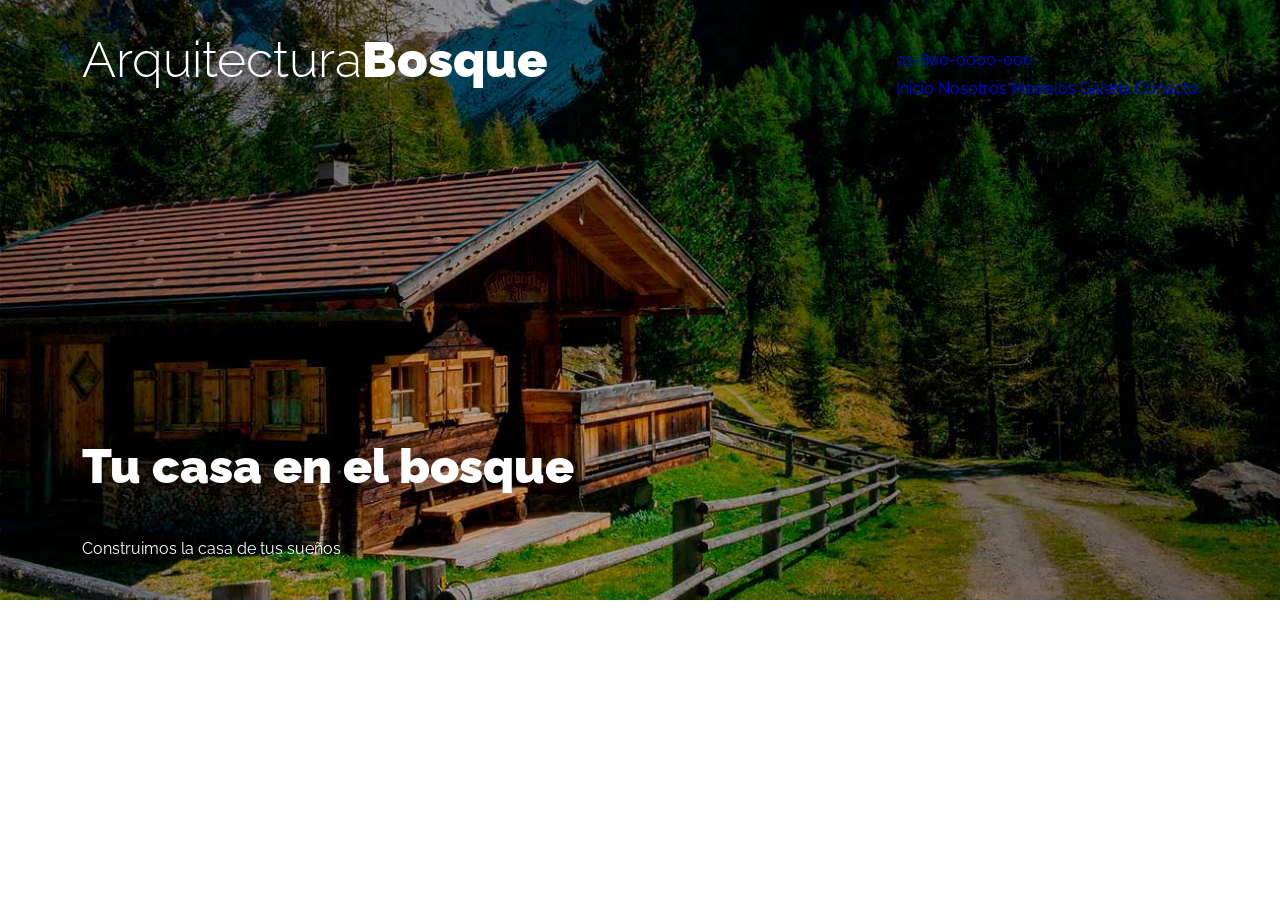
==== index.html @ 59c6bd4e "se quita archivos innecesarios" ====
<!DOCTYPE html>
<html lang="en">

<head>
    <meta charset="UTF-8">
    <meta name="viewport" content="width=device-width, initial-scale=1.0">
    <title>Arquitectura</title>
    <link rel="preconnect" href="https://fonts.googleapis.com">
    <link rel="preconnect" href="https://fonts.gstatic.com" crossorigin>
    <link href="https://fonts.googleapis.com/css2?family=Raleway:ital,wght@0,100..900;1,100..900&display=swap"
    rel="stylesheet">
    <link rel="stylesheet" href="./css/normalize.css">
    <link rel="stylesheet" href="./css/styles.css">
</head>

<body>
    <header class="header">
        <div class="contenedor contenido-header">
            <div class="barra">
                <div class="logo">
                    <h1 class="nombre-sitio">
                        Arquitectura<span>Bosque</span>
                    </h1>
                </div>

                <div class="contacto">
                    <a class="telefono" href="tel:01-800-0000-000">01-800-0000-000</a>
                    <nav class="navegacion">
                        <a class="link" href="#">Inicio</a>
                        <a class="link" href="#">Nosotros</a>
                        <a class="link" href="#">Modelos</a>
                        <a class="link" href="#">Galeria</a>
                        <a class="link" href="#">Conacto</a>
                    </nav>
                </div>
            </div>
            <div class="slogan">
                <h1>Tu casa en el bosque</h1>
                <p>Construimos la casa de tus sueños</p>
            </div>
        </div>
    </header>
</body>

</html>
---- css/styles.css ----
:root {
    --blanco: #FFF;
    --negro: #111111;
    --gris: #343A40;

    --fuentePrincipal: 'Raleway', sans-serif;
}

html {
    font-size: 62.5%;
    box-sizing: border-box;
}
*, *:before, *:after {
    box-sizing: inherit;
}

body {
    font-family: var(--fuentePrincipal);
    font-size: 1.6rem;
    line-height: 1.8;
}
h1, h2, h3 {
    font-weight: 900;
    line-height: 1.2;
    margin: 1rem 0 4rem 0;
}

h1{
    font-size: 4.8rem;
}
h2 {
    font-size: 5.8rem;
}
h3 {
    font-size: 5rem;
}
a {
    text-decoration: none;
}
img {
    max-width: 100%;
    display: block;
}
.contenedor {
    max-width: 120rem;
    margin: 0 auto;
    width: 90%;
}
.btn {
    color: var(--gris);
    background-color: var(--blanco);
    border: 1px solid var(--gris);
    padding: .5rem 2rem;
    transition: background-color .3s;
}
.btn:hover {
    background-color: var(--gris);
    color: var(--blanco);
}

/** UTILIDADES **/
.text-center{
    text-align: center;
}
.mt-5{
    margin-top: 5rem;
}

/* HEADER */
.header{
    min-height: 60rem;
    background-image: url(../img/hero.jpg);
    background-repeat: no-repeat;
    background-size: cover;
    background-position: center;
    padding: 5rem 0;
}
@media (min-width: 768px) {
    .header{
        padding: 2rem;
    }
}

.contenido-header{
    display: flex;
    flex-direction: column;
    height: calc(60rem - 4rem);
    justify-content: space-between;
    color: var(--blanco);
}
.nombre-sitio{
    font-weight: 300;
    text-align: center;
    font-size: 3rem;
}
@media (min-width: 768px) {
    .nombre-sitio{
        font-size: 5rem;
    }
}
.nombre-sitio span{
    font-weight: 900;
}
@media (min-width: 768px) {
    .barra{
        display: flex;
        justify-content: space-between;
        align-items: center;
    }
}
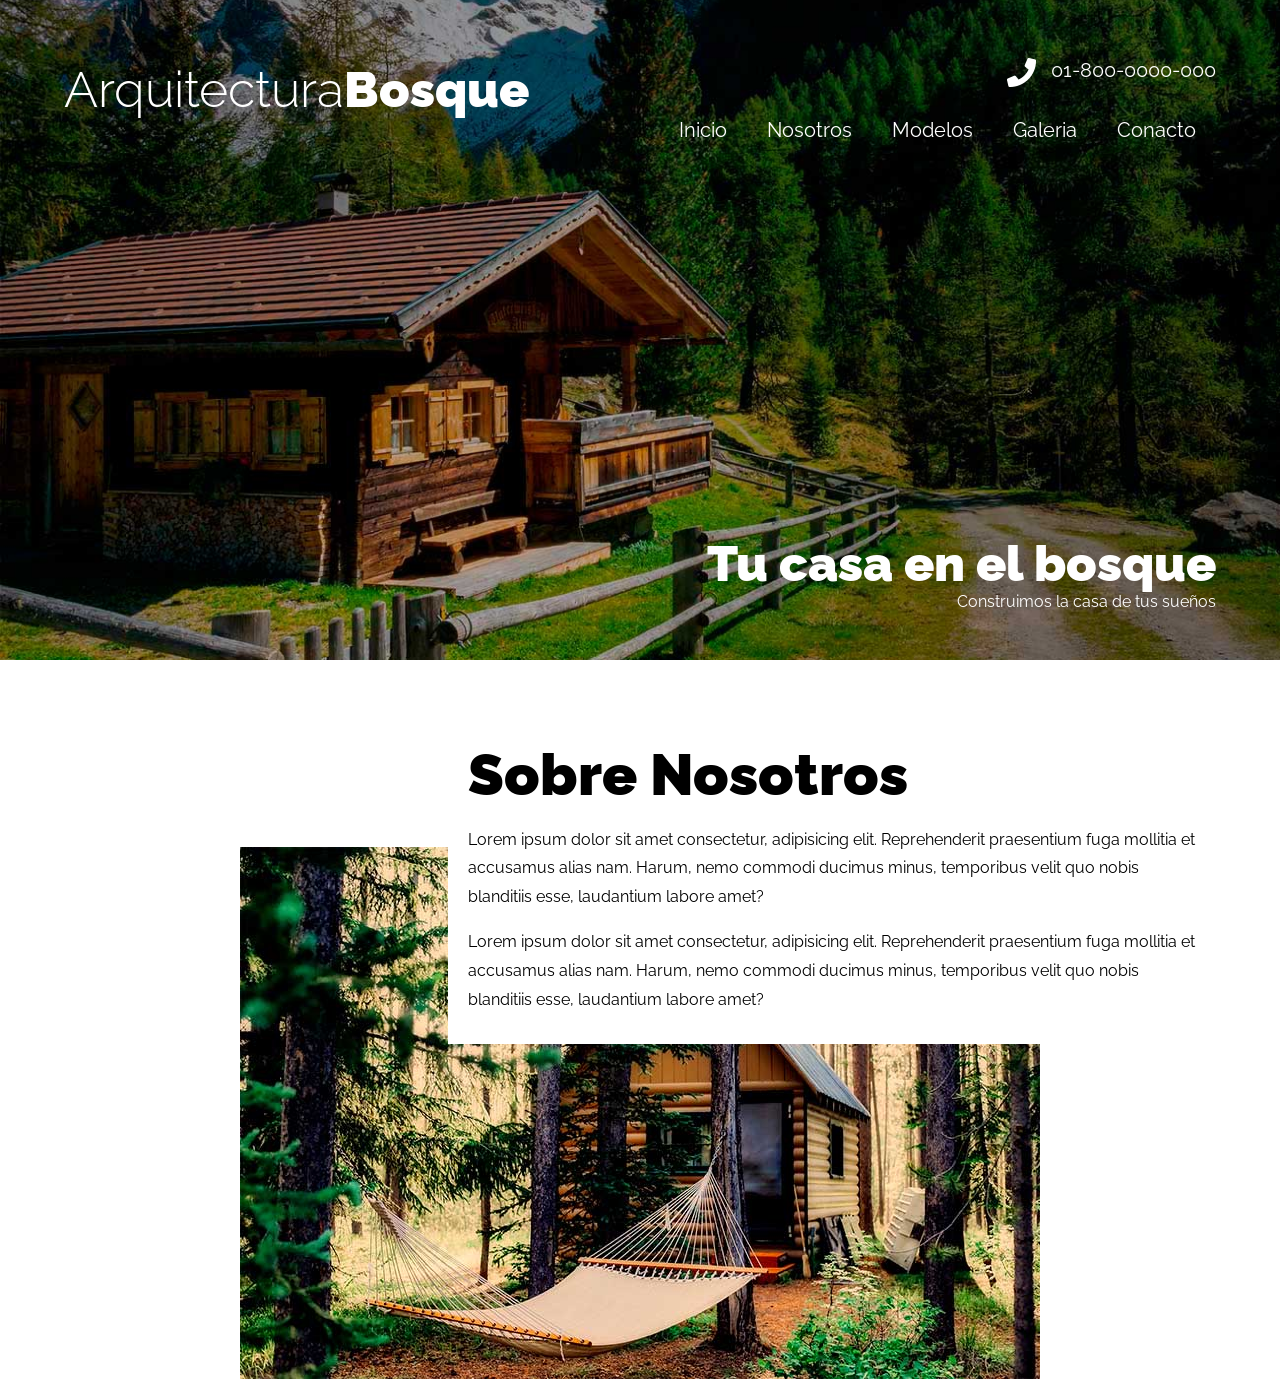
==== commit 1d71d41a: "sobre nosotros" ====
--- a/index.html
+++ b/index.html
@@ -8,7 +8,7 @@
     <link rel="preconnect" href="https://fonts.googleapis.com">
     <link rel="preconnect" href="https://fonts.gstatic.com" crossorigin>
     <link href="https://fonts.googleapis.com/css2?family=Raleway:ital,wght@0,100..900;1,100..900&display=swap"
-    rel="stylesheet">
+        rel="stylesheet">
     <link rel="stylesheet" href="./css/normalize.css">
     <link rel="stylesheet" href="./css/styles.css">
 </head>
@@ -40,6 +40,23 @@
             </div>
         </div>
     </header>
+
+    <section class="contenedor mt-5 nosotros">
+        <div class="contenido-nosotros">
+            <h2>Sobre Nosotros</h2>
+
+            <p>
+                Lorem ipsum dolor sit amet consectetur, adipisicing elit.
+                Reprehenderit praesentium fuga mollitia et accusamus alias nam. Harum, nemo commodi ducimus minus,
+                temporibus velit quo nobis blanditiis esse, laudantium labore amet?
+            </p>
+            <p>
+                Lorem ipsum dolor sit amet consectetur, adipisicing elit.
+                Reprehenderit praesentium fuga mollitia et accusamus alias nam. Harum, nemo commodi ducimus minus,
+                temporibus velit quo nobis blanditiis esse, laudantium labore amet?
+            </p>
+        </div>
+    </section>
 </body>
 
 </html>
--- a/css/styles.css
+++ b/css/styles.css
@@ -1,110 +1,212 @@
 :root {
-    --blanco: #FFF;
-    --negro: #111111;
-    --gris: #343A40;
-
-    --fuentePrincipal: 'Raleway', sans-serif;
+  --blanco: #fff;
+  --negro: #111111;
+  --gris: #343a40;
+
+  --fuentePrincipal: "Raleway", sans-serif;
 }
 
 html {
-    font-size: 62.5%;
-    box-sizing: border-box;
-}
-*, *:before, *:after {
-    box-sizing: inherit;
+  font-size: 62.5%;
+  box-sizing: border-box;
+}
+*,
+*:before,
+*:after {
+  box-sizing: inherit;
 }
 
 body {
-    font-family: var(--fuentePrincipal);
-    font-size: 1.6rem;
-    line-height: 1.8;
-}
-h1, h2, h3 {
-    font-weight: 900;
-    line-height: 1.2;
-    margin: 1rem 0 4rem 0;
-}
-
-h1{
-    font-size: 4.8rem;
+  font-family: var(--fuentePrincipal);
+  font-size: 1.6rem;
+  line-height: 1.8;
+}
+h1,
+h2,
+h3 {
+  font-weight: 900;
+  line-height: 1.2;
+  margin: 1rem 0 4rem 0;
+}
+
+h1 {
+  font-size: 4.8rem;
 }
 h2 {
-    font-size: 5.8rem;
+  font-size: 5.8rem;
 }
 h3 {
+  font-size: 5rem;
+}
+a {
+  text-decoration: none;
+}
+img {
+  max-width: 100%;
+  display: block;
+}
+.contenedor {
+  max-width: 120rem;
+  margin: 0 auto;
+  width: 90%;
+}
+.btn {
+  color: var(--gris);
+  background-color: var(--blanco);
+  border: 1px solid var(--gris);
+  padding: 0.5rem 2rem;
+  transition: background-color 0.3s;
+}
+.btn:hover {
+  background-color: var(--gris);
+  color: var(--blanco);
+}
+
+/** UTILIDADES **/
+.text-center {
+  text-align: center;
+}
+.mt-5 {
+  margin-top: 5rem;
+}
+
+/* HEADER */
+.header {
+  min-height: 60rem;
+  background-image: url(../img/hero.jpg);
+  background-repeat: no-repeat;
+  background-size: cover;
+  background-position: center;
+  padding: 5rem 0;
+}
+
+.contenido-header {
+  display: flex;
+  flex-direction: column;
+  height: calc(60rem - 4rem);
+  justify-content: space-between;
+  color: var(--blanco);
+}
+.nombre-sitio {
+  font-weight: 300;
+  text-align: center;
+  font-size: 3rem;
+}
+@media (min-width: 768px) {
+  .nombre-sitio {
     font-size: 5rem;
-}
-a {
-    text-decoration: none;
-}
-img {
-    max-width: 100%;
-    display: block;
-}
-.contenedor {
-    max-width: 120rem;
-    margin: 0 auto;
-    width: 90%;
-}
-.btn {
-    color: var(--gris);
-    background-color: var(--blanco);
-    border: 1px solid var(--gris);
-    padding: .5rem 2rem;
-    transition: background-color .3s;
-}
-.btn:hover {
-    background-color: var(--gris);
-    color: var(--blanco);
-}
-
-/** UTILIDADES **/
-.text-center{
-    text-align: center;
-}
-.mt-5{
-    margin-top: 5rem;
-}
-
-/* HEADER */
-.header{
-    min-height: 60rem;
-    background-image: url(../img/hero.jpg);
-    background-repeat: no-repeat;
-    background-size: cover;
-    background-position: center;
-    padding: 5rem 0;
-}
-@media (min-width: 768px) {
-    .header{
-        padding: 2rem;
-    }
-}
-
-.contenido-header{
+  }
+}
+.nombre-sitio span {
+  font-weight: 900;
+}
+@media (min-width: 768px) {
+  .barra {
     display: flex;
-    flex-direction: column;
-    height: calc(60rem - 4rem);
     justify-content: space-between;
-    color: var(--blanco);
-}
-.nombre-sitio{
-    font-weight: 300;
-    text-align: center;
-    font-size: 3rem;
-}
-@media (min-width: 768px) {
-    .nombre-sitio{
-        font-size: 5rem;
-    }
-}
-.nombre-sitio span{
-    font-weight: 900;
-}
-@media (min-width: 768px) {
-    .barra{
-        display: flex;
-        justify-content: space-between;
-        align-items: center;
-    }
-}
+    align-items: center;
+  }
+}
+
+.contacto {
+  display: flex;
+  flex-direction: column;
+  align-items: center;
+}
+@media (min-width: 768px) {
+  .contacto {
+    align-items: flex-end;
+  }
+}
+.telefono {
+  display: flex;
+}
+.telefono::before {
+  content: "";
+  display: block;
+  width: 4rem;
+  height: 4rem;
+  background-image: url(../img/telefono.png);
+  background-repeat: no-repeat;
+  background-position: center center;
+  margin-right: 1rem;
+}
+.header a {
+  color: var(--blanco);
+  font-size: 2rem;
+}
+.navegacion {
+  display: flex;
+  flex-direction: column;
+  align-items: center;
+  width: 100%;
+  margin-top: 1rem;
+}
+@media (min-width: 768px) {
+  .navegacion {
+    flex-direction: row;
+  }
+}
+.navegacion a {
+  padding-top: 0.5rem;
+  transition: background-color 300ms;
+  width: 100%;
+  text-align: center;
+}
+@media (min-width: 768px) {
+  .navegacion a {
+    padding: 1rem 2rem;
+  }
+}
+.navegacion a:hover {
+  background-color: rgb(255 255 255 / 0.5);
+  color: var(--negro);
+}
+.slogan {
+  text-align: center;
+}
+@media (min-width: 768px) {
+  .slogan {
+    text-align: right;
+  }
+}
+.slogan h1 {
+  font-size: 3rem;
+  margin: 0;
+}
+@media (min-width: 768px) {
+  .slogan h1 {
+    font-size: 5rem;
+  }
+}
+.slogan p {
+    margin: 0;
+    line-height: 1;
+}
+
+/* NOSOTROS */
+.nosotros{
+  display: grid;
+  grid-template-rows: repeat(2, 1fr);
+  background-image: url(../img/nosotros.jpg);
+  background-repeat: no-repeat;
+  background-position: bottom center;
+}
+@media (min-width: 992px) {
+  .nosotros{
+    grid-template-columns: repeat(3, 1fr);
+  }
+}
+.contenido-nosotros{
+  background-color: var(--blanco);
+  padding: 2rem;
+}
+@media (min-width: 992px) {
+  .contenido-nosotros{
+    grid-column: 2 / 4 ;
+  }
+}
+.contenido-nosotros h2,
+.contenido-nosotros p{
+  margin-bottom: 1rem;
+}
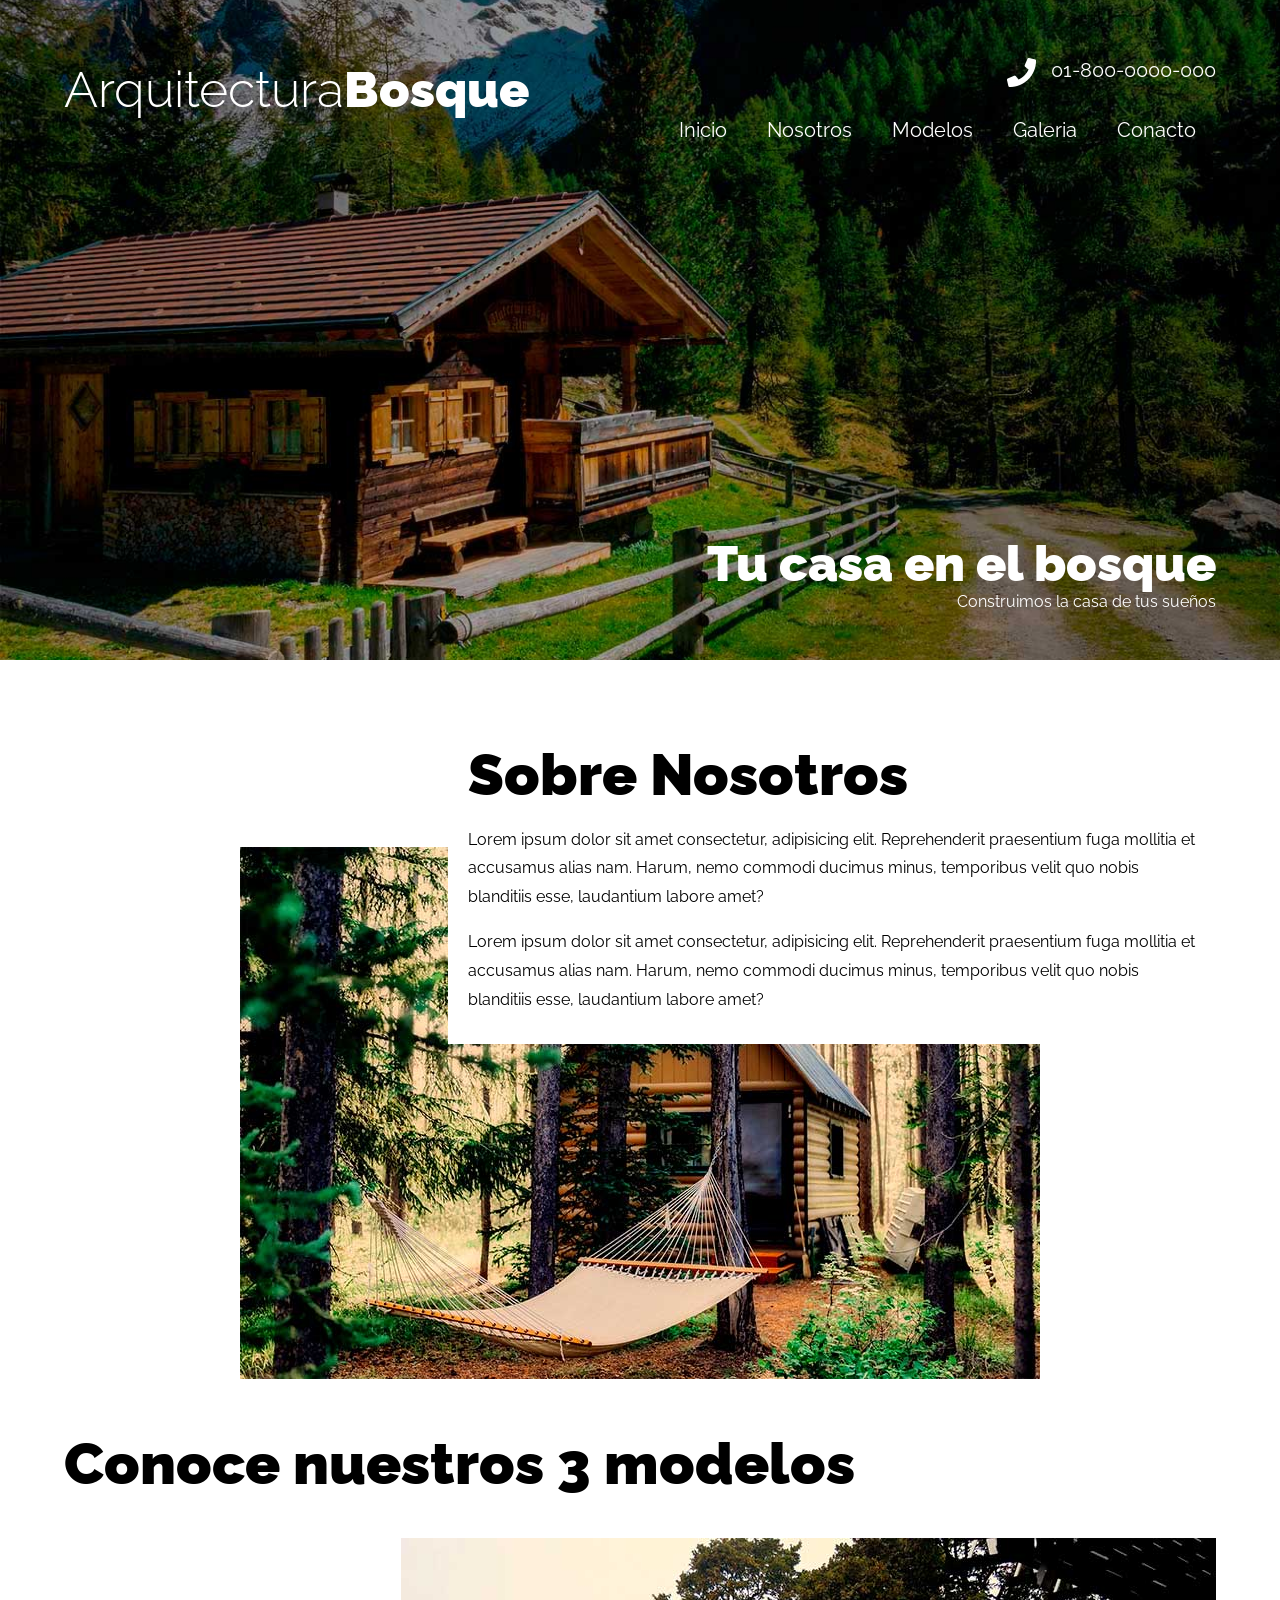
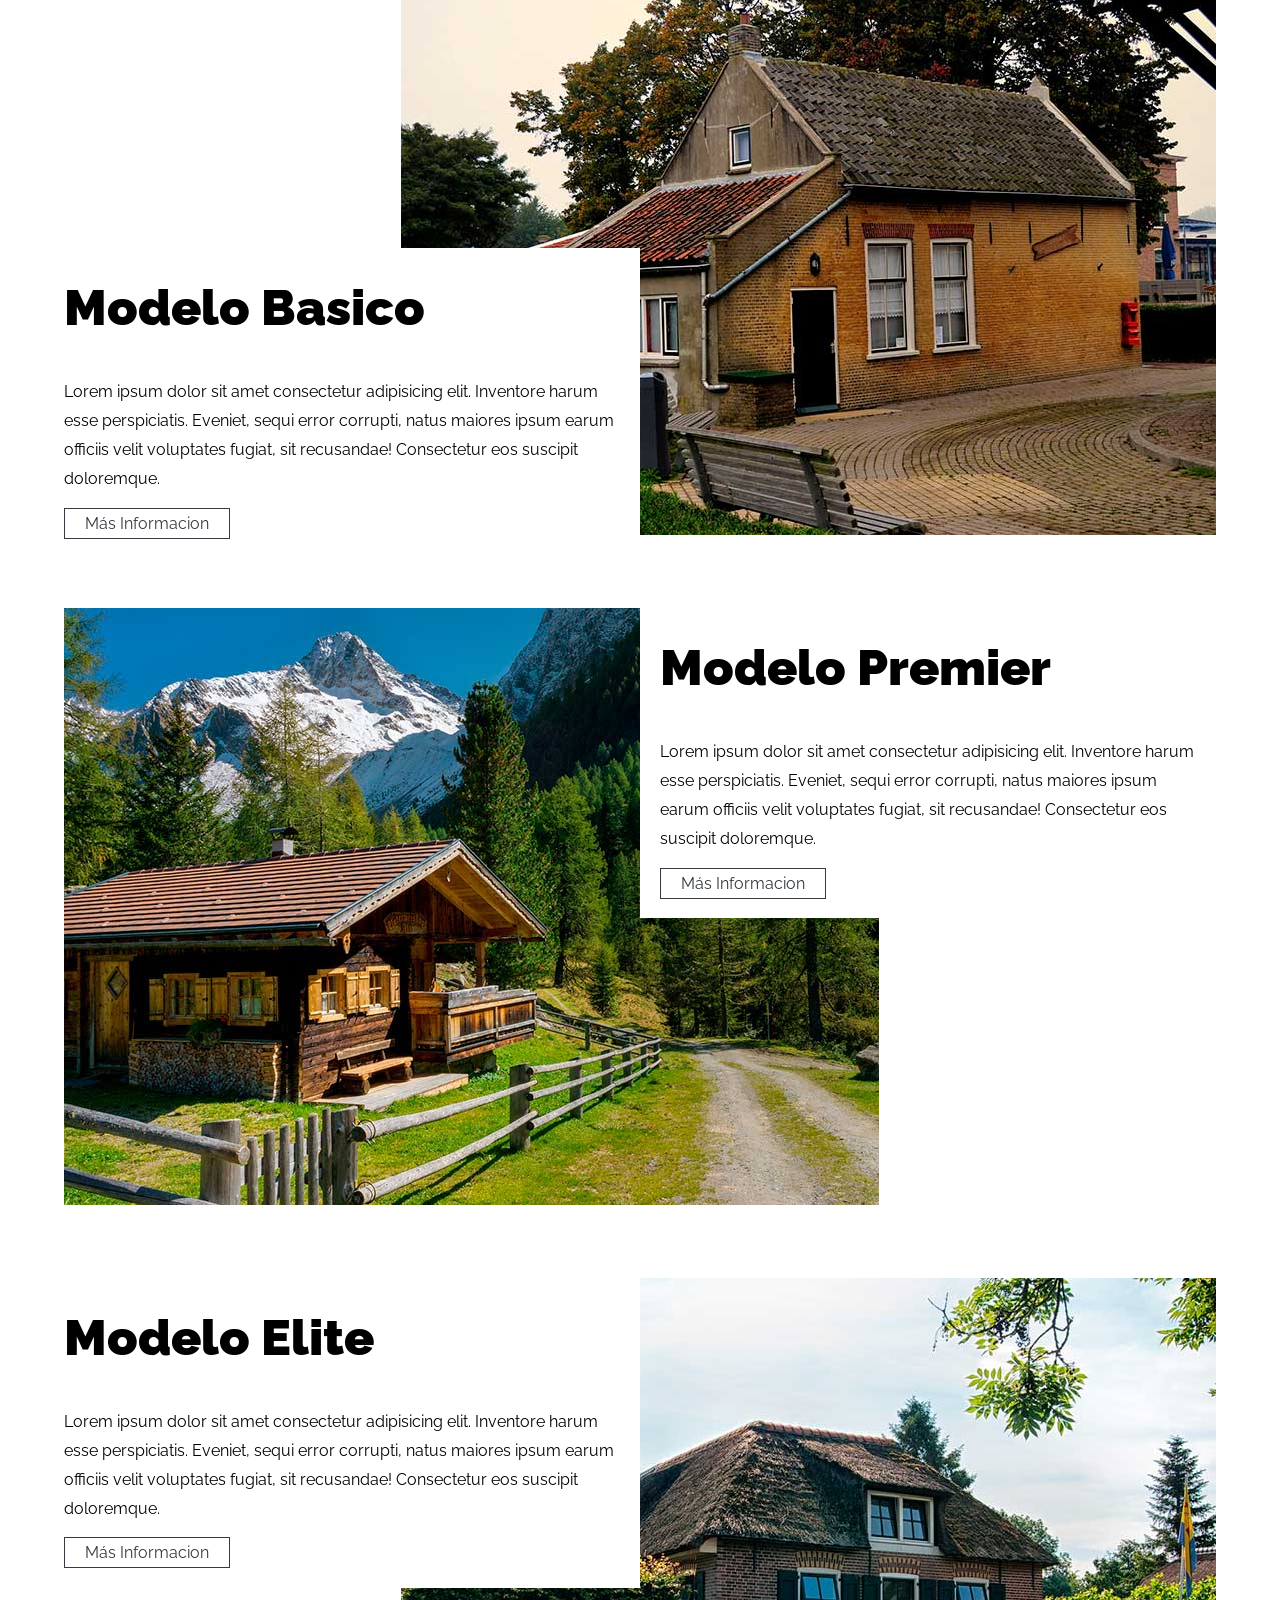
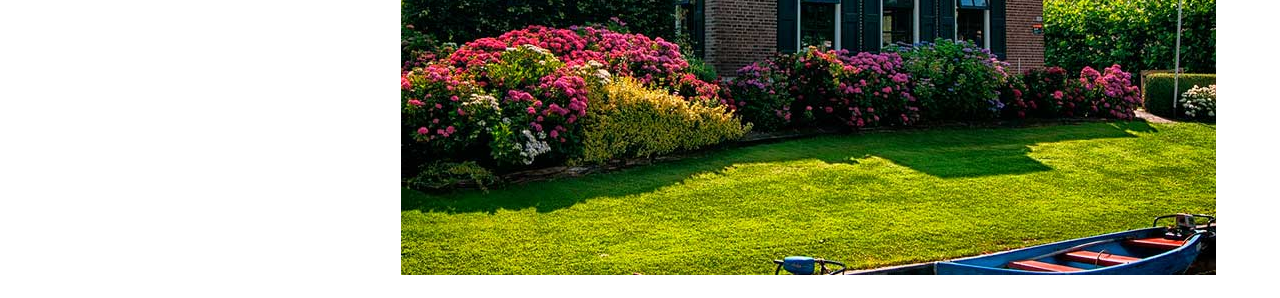
==== commit c1486e49: "se termina seccion de modelos" ====
--- a/index.html
+++ b/index.html
@@ -57,6 +57,36 @@
             </p>
         </div>
     </section>
+
+    <main class="contenedor mt-5">
+        <h2>Conoce nuestros 3 modelos</h2>
+
+        <div class="modelo basico">
+            <div class="contenido-modelo">
+                <h3>Modelo Basico</h3>
+                <p>Lorem ipsum dolor sit amet consectetur adipisicing elit. Inventore harum esse perspiciatis. Eveniet, sequi error corrupti, natus maiores ipsum earum officiis velit voluptates fugiat, sit recusandae! Consectetur eos suscipit doloremque.</p>
+                <a href="#" class="btn">Más Informacion</a>
+            </div>
+        </div>  <!-- .modelo -->
+
+        <div class="modelo premier">
+            <div class="contenido-modelo">
+                <h3>Modelo Premier</h3>
+                <p>Lorem ipsum dolor sit amet consectetur adipisicing elit. Inventore harum esse perspiciatis. Eveniet, sequi error corrupti, natus maiores ipsum earum officiis velit voluptates fugiat, sit recusandae! Consectetur eos suscipit doloremque.</p>
+                <a href="#" class="btn">Más Informacion</a>
+            </div>
+        </div>  <!-- .modelo -->
+
+        <div class="modelo elite">
+            <div class="contenido-modelo">
+                <h3>Modelo Elite</h3>
+                <p>Lorem ipsum dolor sit amet consectetur adipisicing elit. Inventore harum esse perspiciatis. Eveniet, sequi error corrupti, natus maiores ipsum earum officiis velit voluptates fugiat, sit recusandae! Consectetur eos suscipit doloremque.</p>
+                <a href="#" class="btn">Más Informacion</a>
+            </div>
+        </div>  <!-- .modelo -->
+        
+        
+    </main>
 </body>
 
 </html>
--- a/css/styles.css
+++ b/css/styles.css
@@ -209,4 +209,62 @@
 .contenido-nosotros h2,
 .contenido-nosotros p{
   margin-bottom: 1rem;
+}
+
+/* MODELOS */
+.modelo{
+  display: grid;
+  grid-template-rows: repeat(2, 1fr);
+  background-repeat: no-repeat;
+  background-position: bottom center;
+  margin-bottom: 5rem;
+}
+.modelo:last-of-type{
+  margin-bottom: 0;
+}
+@media (min-width: 768px) {
+    .modelo{
+      grid-template-columns: repeat(2, 1fr);
+    }
+}
+.contenido-modelo{
+  padding: 5rem;
+  background-color: var(--blanco);
+}
+.basico{
+  background-image: url(../img/modelo_basico.jpg);
+}
+@media (min-width: 768px) {
+  .basico{
+    background-position: top right;
+  }
+  .basico .contenido-modelo{
+    grid-row: 2 / 3;
+    padding: 2rem 2rem 2rem 0;
+  }
+}
+
+.premier{
+  background-image: url(../img/modelo_premier.jpg);
+}
+@media (min-width: 768px) {
+  .premier{
+    background-position: top left;
+  }
+  .premier .contenido-modelo{
+    grid-column: 2 / 3;
+    padding: 2rem;
+  }
+}
+
+.elite{
+  background-image: url(../img/modelo_elite.jpg);
+}
+@media (min-width: 768px) {
+  .elite{
+    background-position: top right;
+  }
+  .elite .contenido-modelo{
+    padding: 2rem 2rem 2rem 0;
+  }
 }
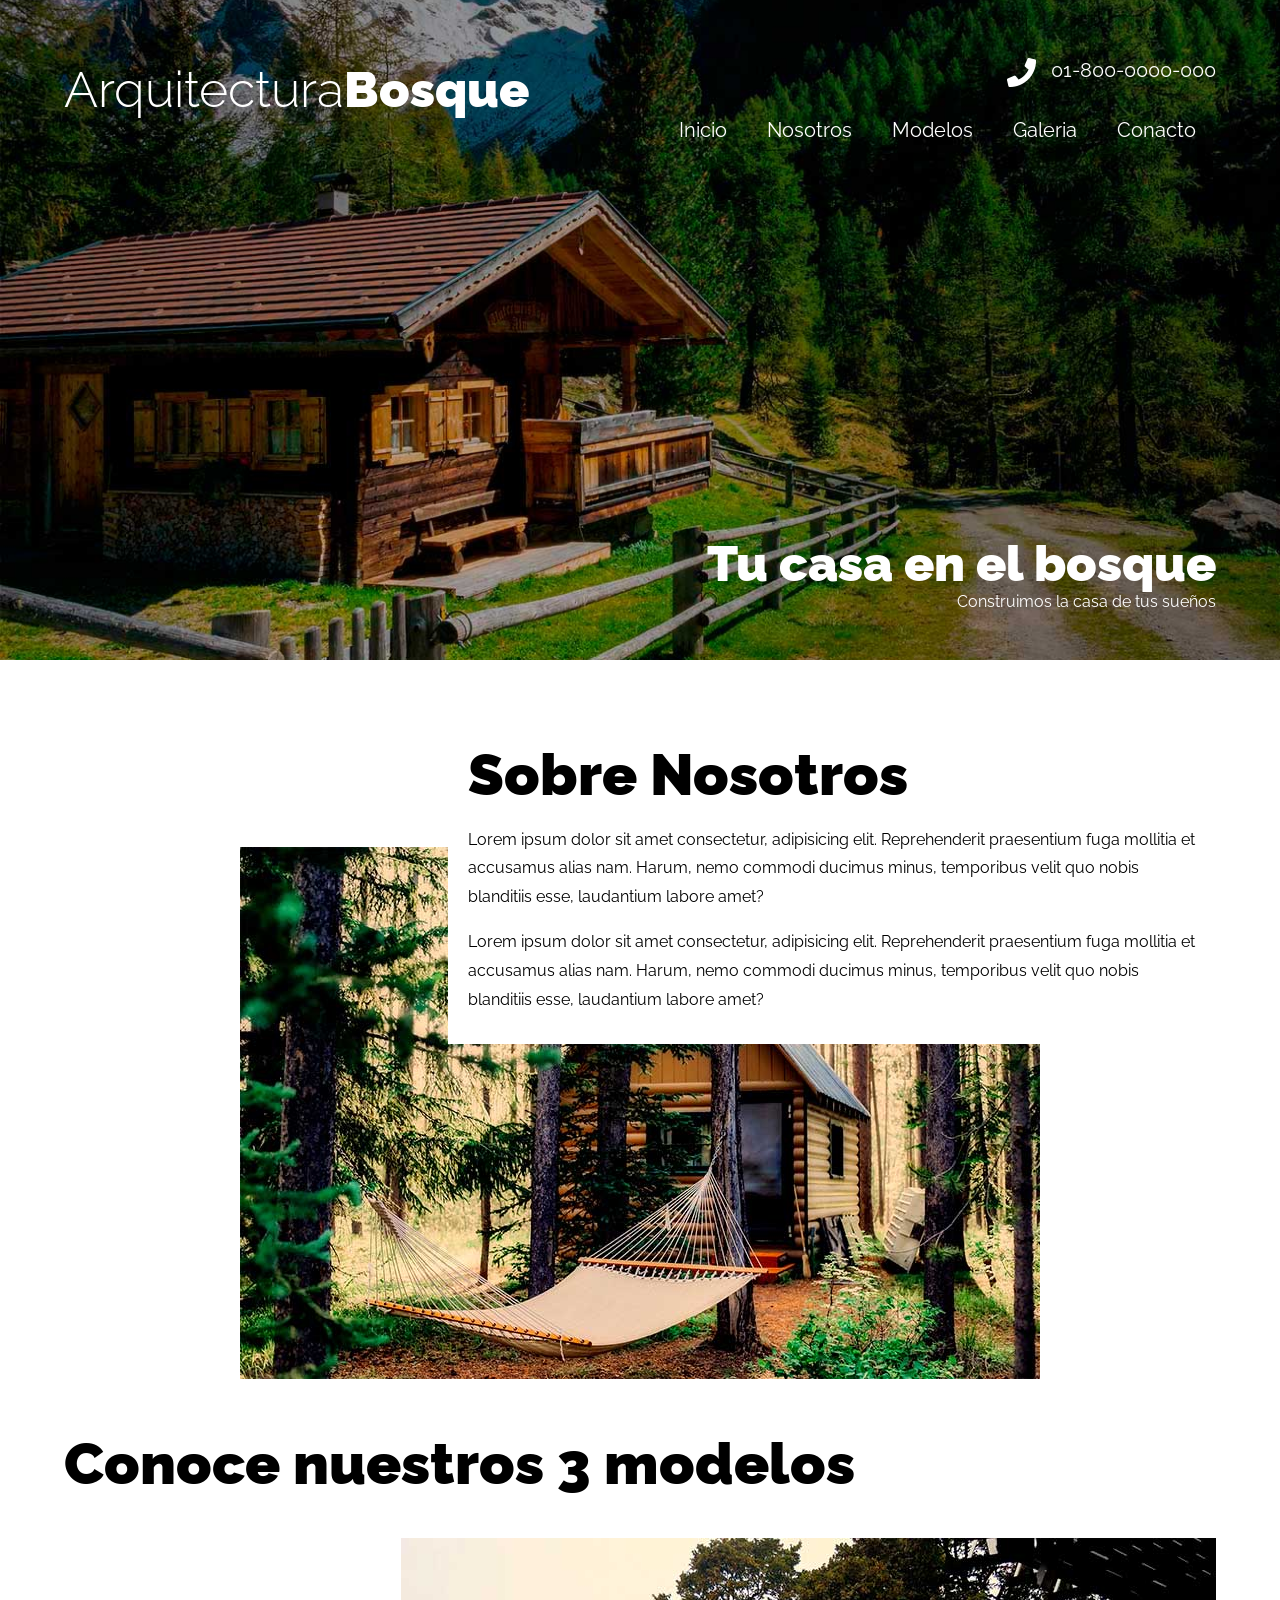
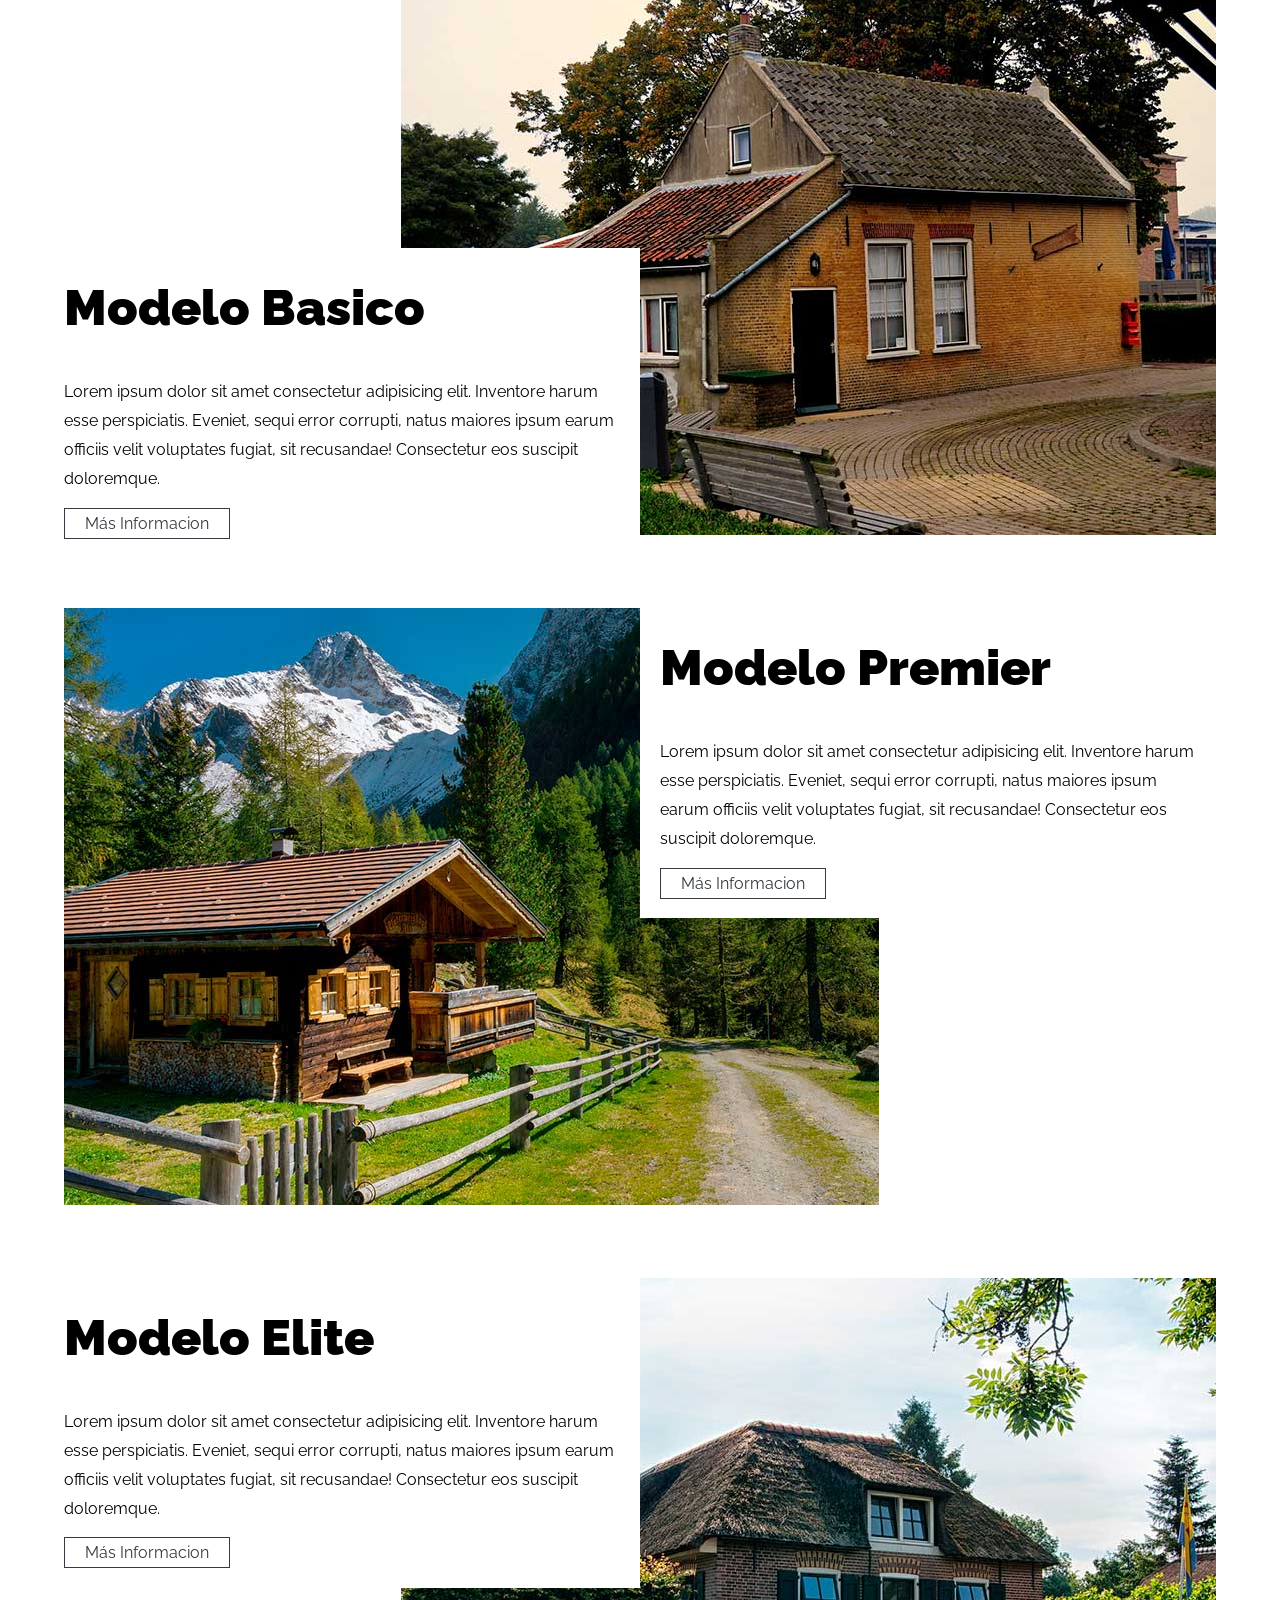
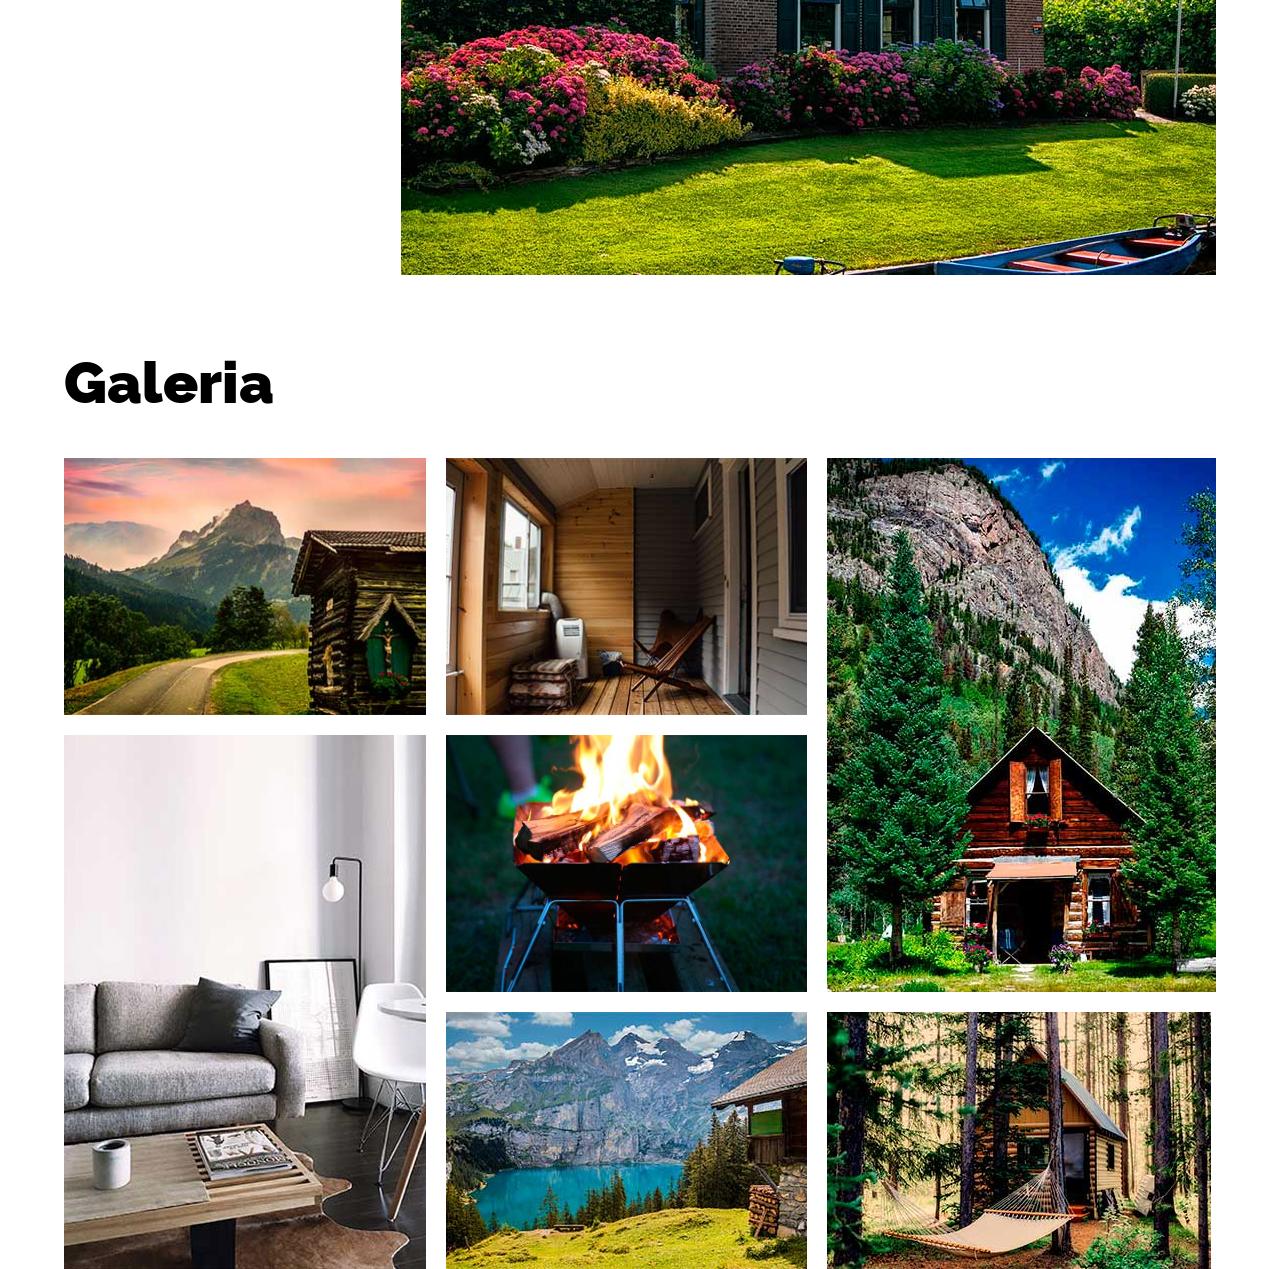
==== commit 0c026e76: "galeria complete" ====
--- a/index.html
+++ b/index.html
@@ -85,8 +85,35 @@
             </div>
         </div>  <!-- .modelo -->
         
-        
     </main>
+
+    <section class="contenedor mt-5">
+        <h2>Galeria</h2>
+        <div class="galeria">
+            <div class="imagen">
+                <img src="img/imagen_1.jpg" alt="imagen galeria">
+            </div>
+            <div class="imagen">
+                <img src="img/imagen_2.jpg" alt="imagen galeria">
+            </div>
+            <div class="imagen">
+                <img src="img/imagen_3.jpg" alt="imagen galeria">
+            </div>
+            <div class="imagen">
+                <img src="img/imagen_4.jpg" alt="imagen galeria">
+            </div>
+            <div class="imagen">
+                <img src="img/imagen_5.jpg" alt="imagen galeria">
+            </div>
+            <div class="imagen">
+                <img src="img/imagen_6.jpg" alt="imagen galeria">
+            </div>
+            <div class="imagen">
+                <img src="img/imagen_7.jpg" alt="imagen galeria">
+            </div>
+        </div>
+    </section>
+
 </body>
 
 </html>
--- a/css/styles.css
+++ b/css/styles.css
@@ -267,4 +267,44 @@
   .elite .contenido-modelo{
     padding: 2rem 2rem 2rem 0;
   }
+}
+
+/* GALERIA */
+.galeria{
+  display: grid;
+  grid-template-columns: repeat(2, 1fr);
+  gap: 2rem;
+}
+.galeria img{
+  object-fit: cover;
+  height: 100%;
+}
+.galeria .imagen:nth-child(2){
+  grid-column: 2 / 3;
+  grid-row: 1 / 3;
+}
+@media (min-width: 768px) {
+  .galeria .imagen:nth-child(2){
+    grid-column: 1 / 2;
+    grid-row: 2 / 4;
+  }
+}
+.galeria .imagen:nth-child(3){
+  grid-row: 3 / 5;
+  grid-column: 2 / 3;
+}
+@media (min-width: 768px) {
+  .galeria .imagen:nth-child(3){
+    grid-column: 2 / 3;
+    grid-row: 1 / 2;
+  }
+}
+.galeria .imagen:nth-child(6){
+  grid-row: 2 / 4;
+}
+@media (min-width: 768px) {
+  .galeria .imagen:nth-child(6){
+    grid-column: 3 / 4;
+    grid-row: 1 / 3;
+  }
 }
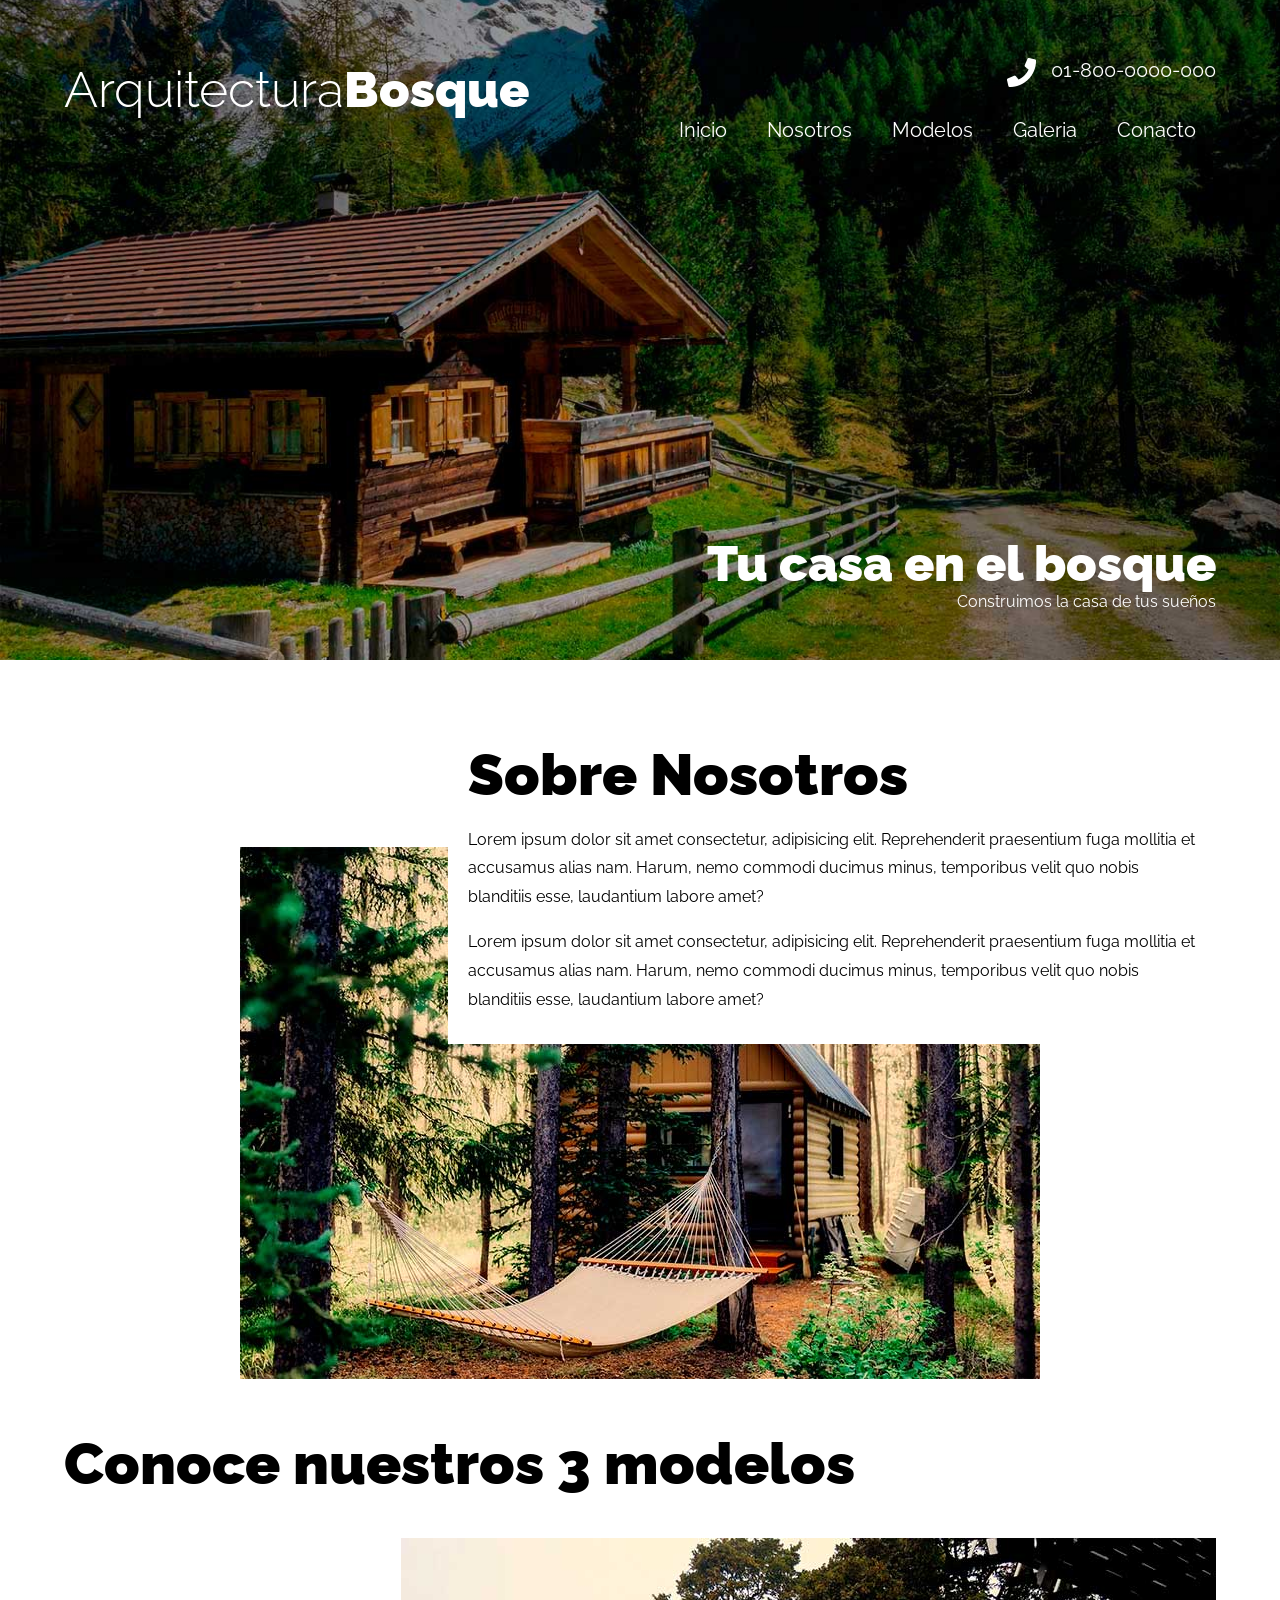
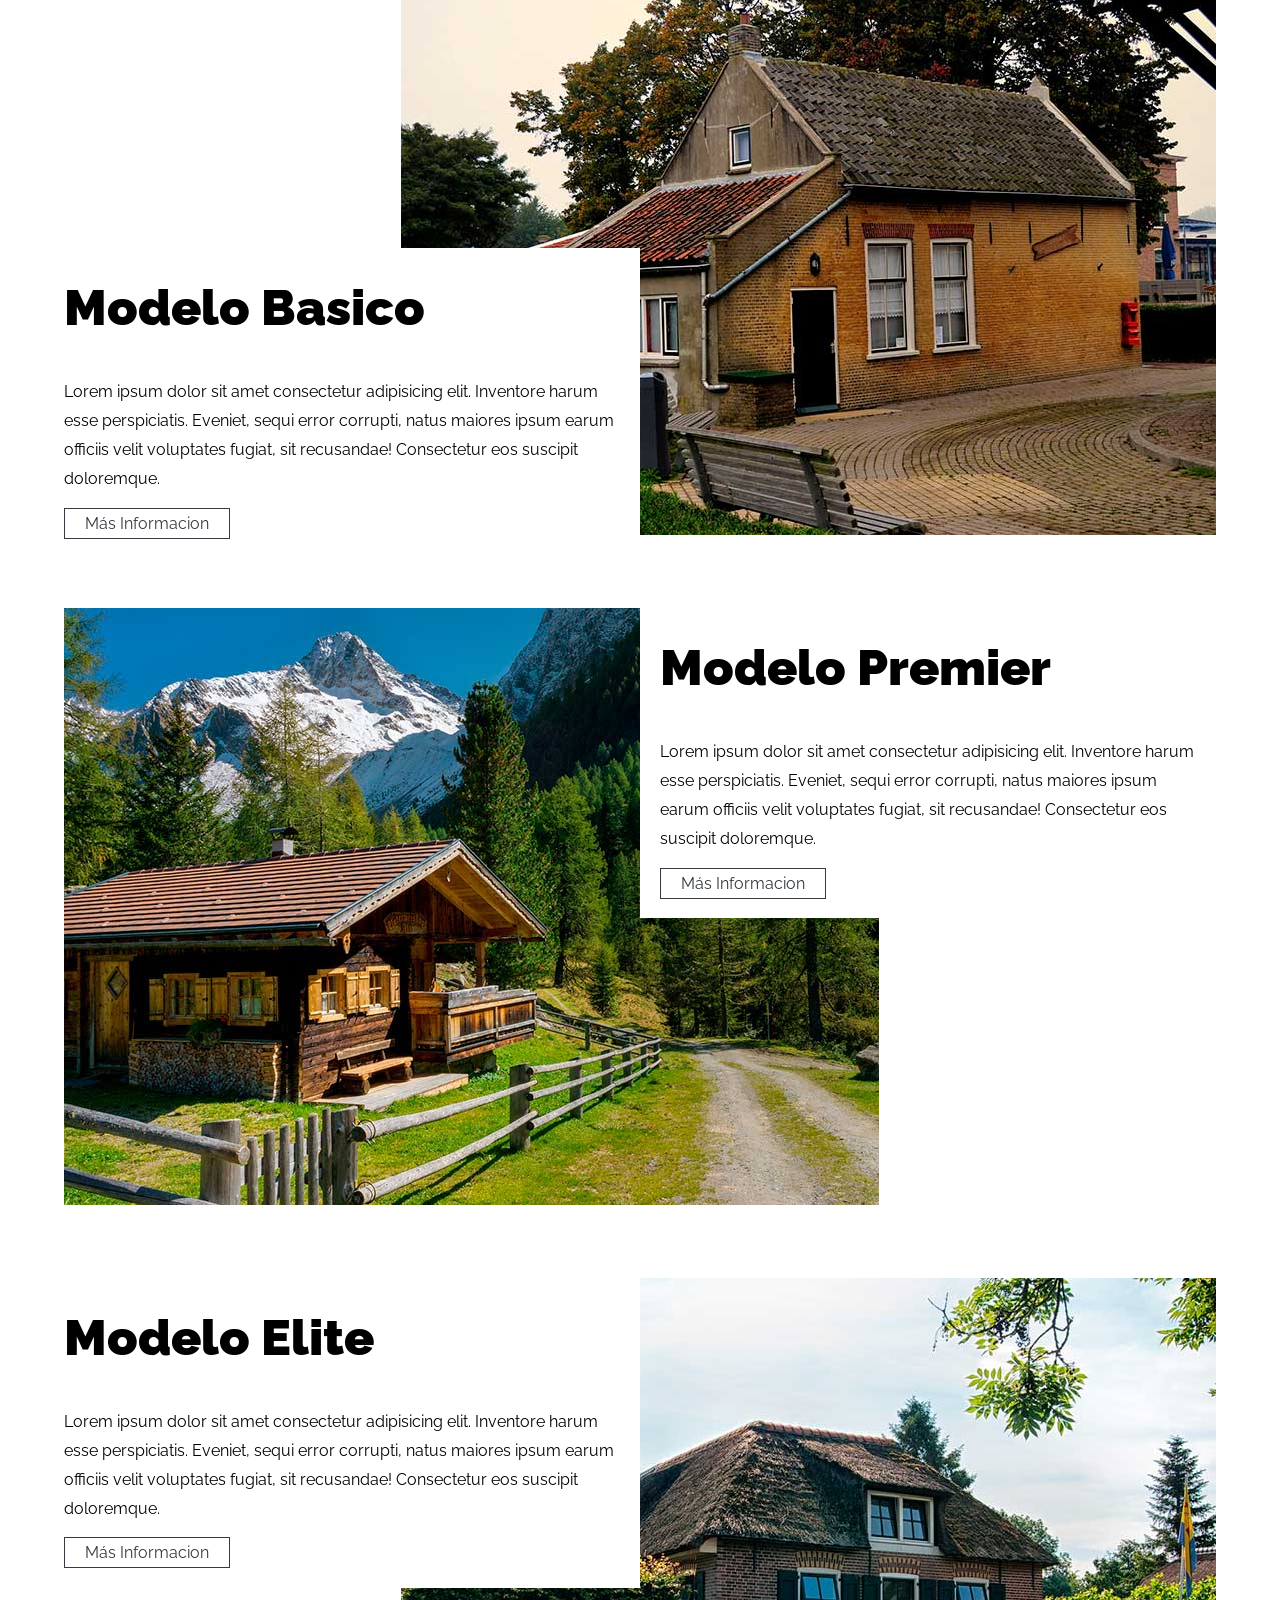
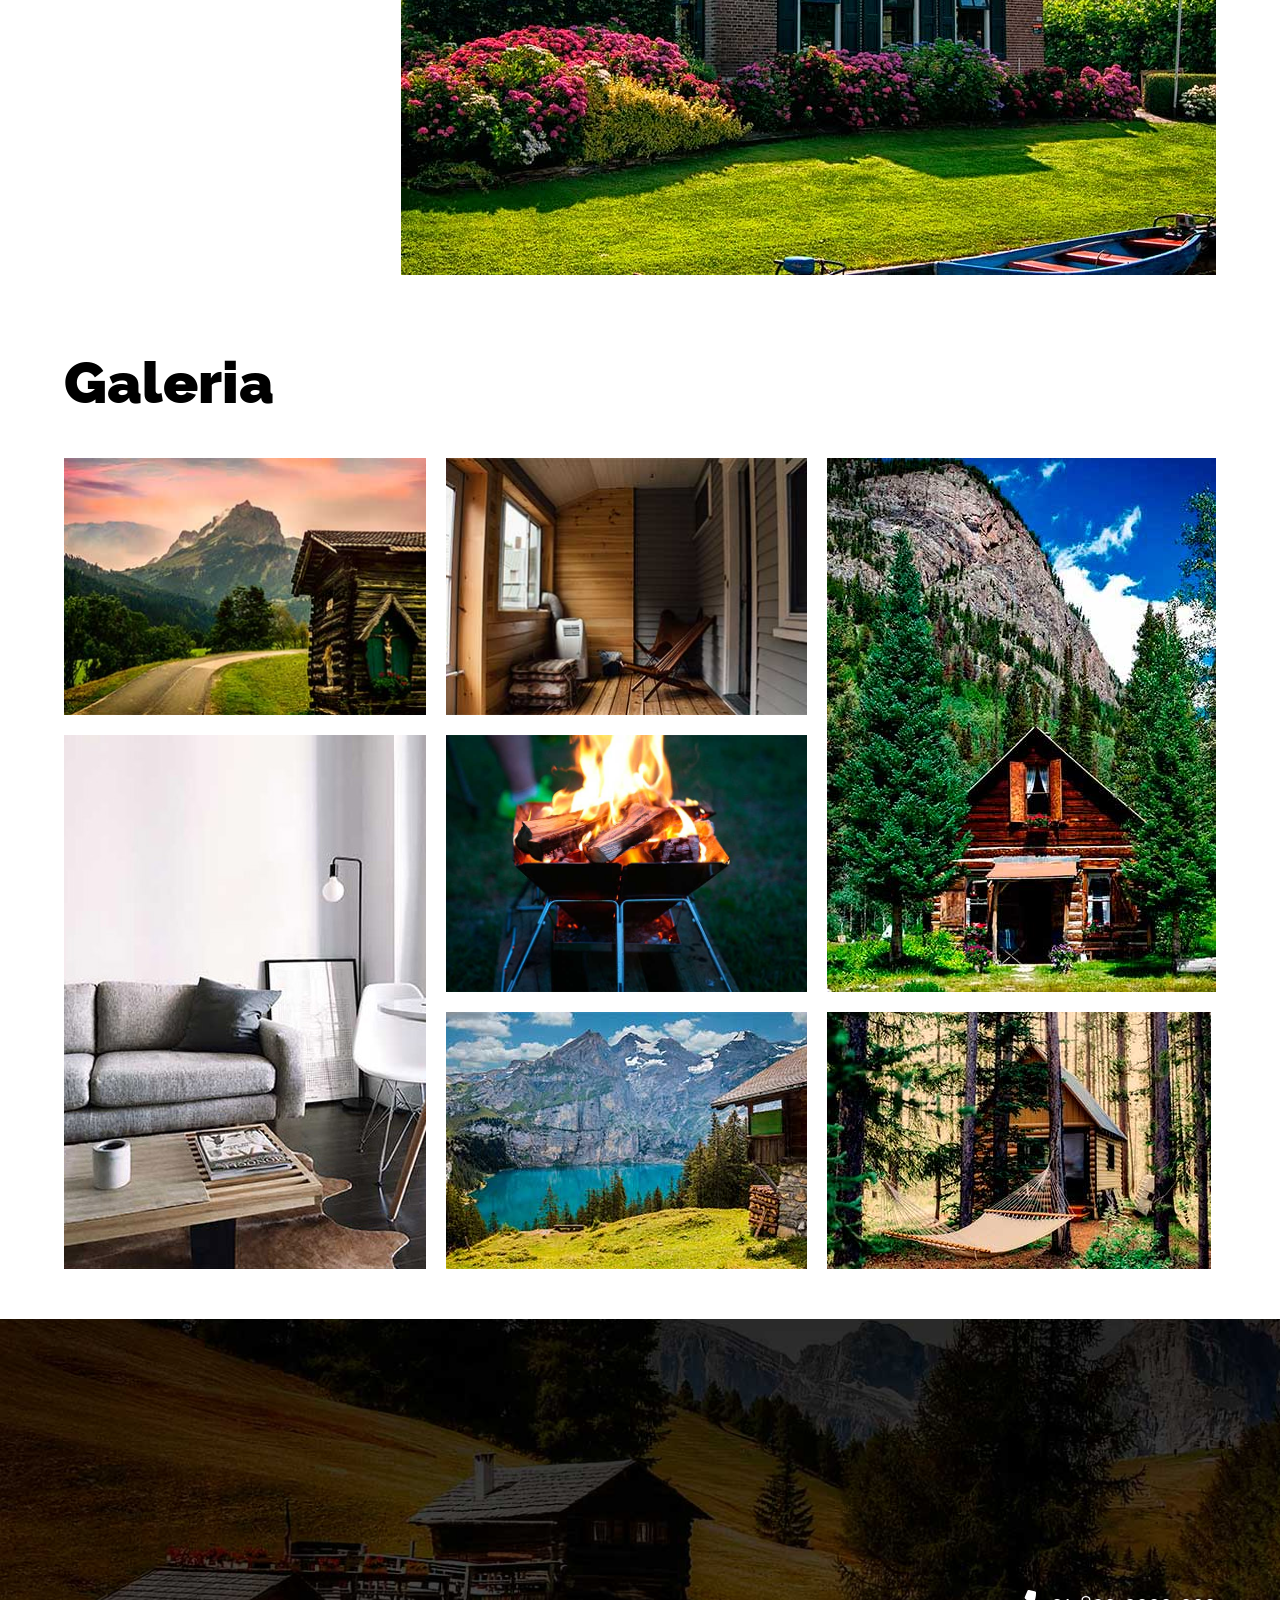
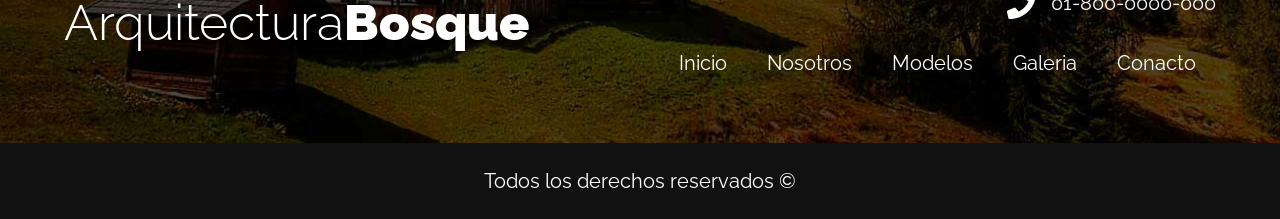
==== commit e4202409: "proyecto finalizado" ====
--- a/index.html
+++ b/index.html
@@ -114,6 +114,31 @@
         </div>
     </section>
 
+    <footer class="footer mt-5">
+        <div class="contenedor">
+            <div class="barra">
+                <div class="logo">
+                    <h1 class="nombre-sitio">
+                        Arquitectura<span>Bosque</span>
+                    </h1>
+                </div>
+
+                <div class="contacto">
+                    <a class="telefono" href="tel:01-800-0000-000">01-800-0000-000</a>
+                    <nav class="navegacion">
+                        <a class="link" href="#">Inicio</a>
+                        <a class="link" href="#">Nosotros</a>
+                        <a class="link" href="#">Modelos</a>
+                        <a class="link" href="#">Galeria</a>
+                        <a class="link" href="#">Conacto</a>
+                    </nav>
+                </div>
+            </div>
+        </div>
+
+        <p class="copyright">Todos los derechos reservados &copy;</p>
+    </footer>
+
 </body>
 
 </html>
--- a/css/styles.css
+++ b/css/styles.css
@@ -131,7 +131,7 @@
   background-position: center center;
   margin-right: 1rem;
 }
-.header a {
+.header a{
   color: var(--blanco);
   font-size: 2rem;
 }
@@ -307,4 +307,32 @@
     grid-column: 3 / 4;
     grid-row: 1 / 3;
   }
+}
+
+/* FOOTER */
+.footer{
+  height: 50rem;
+  background-image: url(../img/footer_bg.jpg);
+  background-repeat: no-repeat;
+  background-position: center center;
+  background-size: cover;
+
+  display: flex;
+  flex-direction: column;
+  justify-content: flex-end;
+
+  color: var(--blanco);
+}
+
+.footer a {
+  color: var(--blanco);
+  font-size: 2rem;
+}
+
+.copyright{
+  background-color: var(--negro);
+  text-align: center;
+  margin: 5rem 0 0 0;
+  font-size: 2rem;
+  padding: 2rem;
 }
